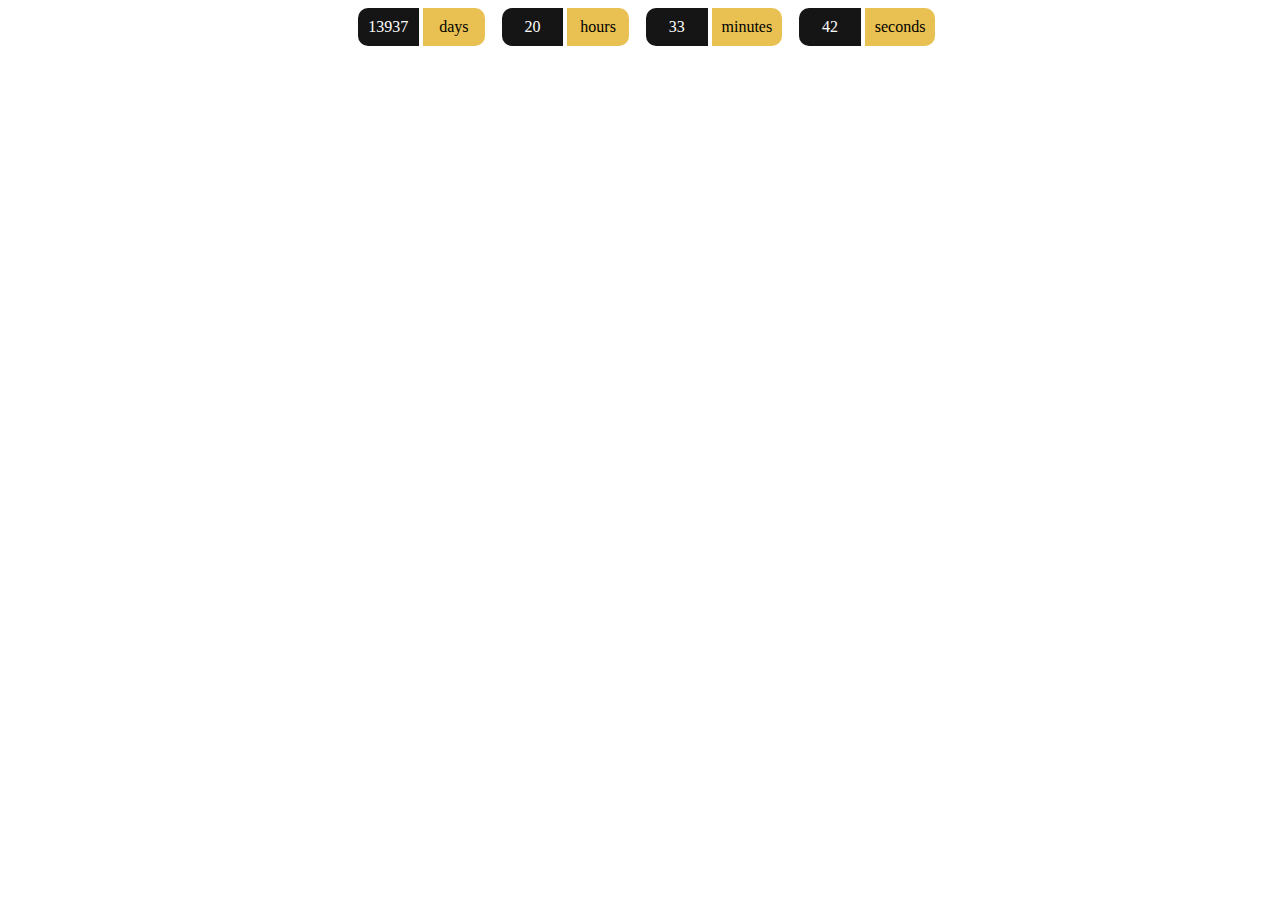
==== priv/tmr.html @ ae719d8c "NameChange" ====
<html>
    <head>
    <title>Priv - Timer</title>
    <link rel="stylesheet" type="text/css" href="style.css">
    <script src="script.js"></script>
</head>
<div class="countup" id="countup1">
    <span class="timeel days">00</span>
    <span class="timeel timeRefDays">days</span>
    <span class="timeel hours">00</span>
    <span class="timeel timeRefHours">hours</span>
    <span class="timeel minutes">00</span>
    <span class="timeel timeRefMinutes">minutes</span>
    <span class="timeel seconds">00</span>
    <span class="timeel timeRefSeconds">seconds</span>
  </div>
  </html>
---- priv/style.css ----
/*<style>*/
.countup {
  text-align: center;
  margin-bottom: 20px;
}
.countup .timeel {
  display: inline-block;
  padding: 10px;
  background: #151515;
  margin: 0;
  color: white;
  min-width: 2.6rem;
  margin-left: 13px;
  border-radius: 10px 0 0 10px;
}
.countup span[class*="timeRef"] {
  border-radius: 0 10px 10px 0;
  margin-left: 0;
  background: #e8c152;
  color: black;
}
/*</style>*/
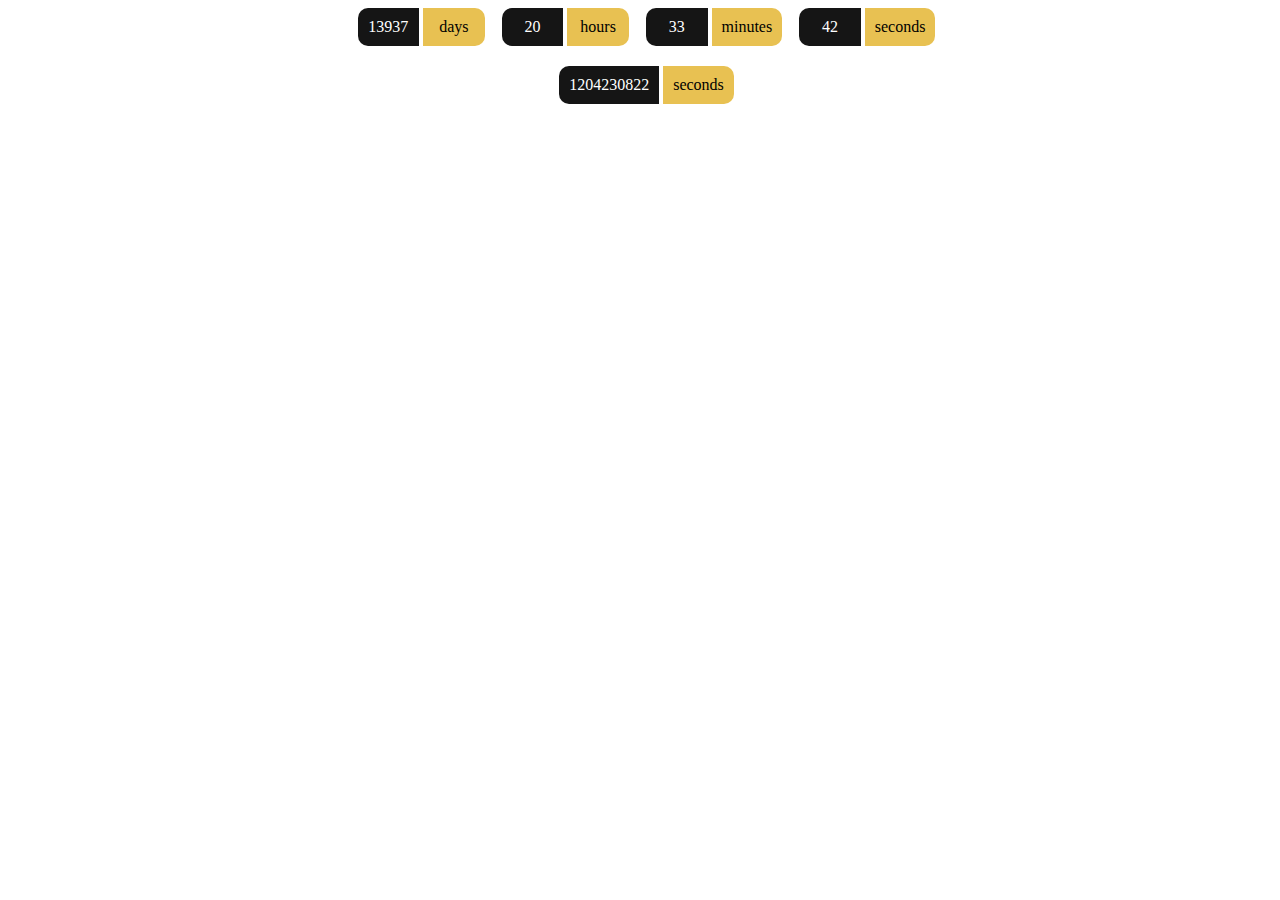
==== commit 49026600: "AddSec" ====
--- a/priv/tmr.html
+++ b/priv/tmr.html
@@ -14,4 +14,8 @@
     <span class="timeel seconds">00</span>
     <span class="timeel timeRefSeconds">seconds</span>
   </div>
+<div class="countupsec" id="countupsec">
+    <span class="timeSec sec">00</span>
+    <span class="timeSec timeRefSec">seconds</span>
+</div>
   </html>--- a/priv/style.css
+++ b/priv/style.css
@@ -19,4 +19,25 @@
   background: #e8c152;
   color: black;
 }
+
+.countupsec {
+  text-align: center;
+  margin-bottom: 20px;
+}
+.countupsec .timeSec {
+  display: inline-block;
+  padding: 10px;
+  background: #151515;
+  margin: 0;
+  color: white;
+  min-width: 2.6rem;
+  margin-left: 13px;
+  border-radius: 10px 0 0 10px;
+}
+.countupsec span[class*="timeRefSec"] {
+  border-radius: 0 10px 10px 0;
+  margin-left: 0;
+  background: #e8c152;
+  color: black;
+}
 /*</style>*/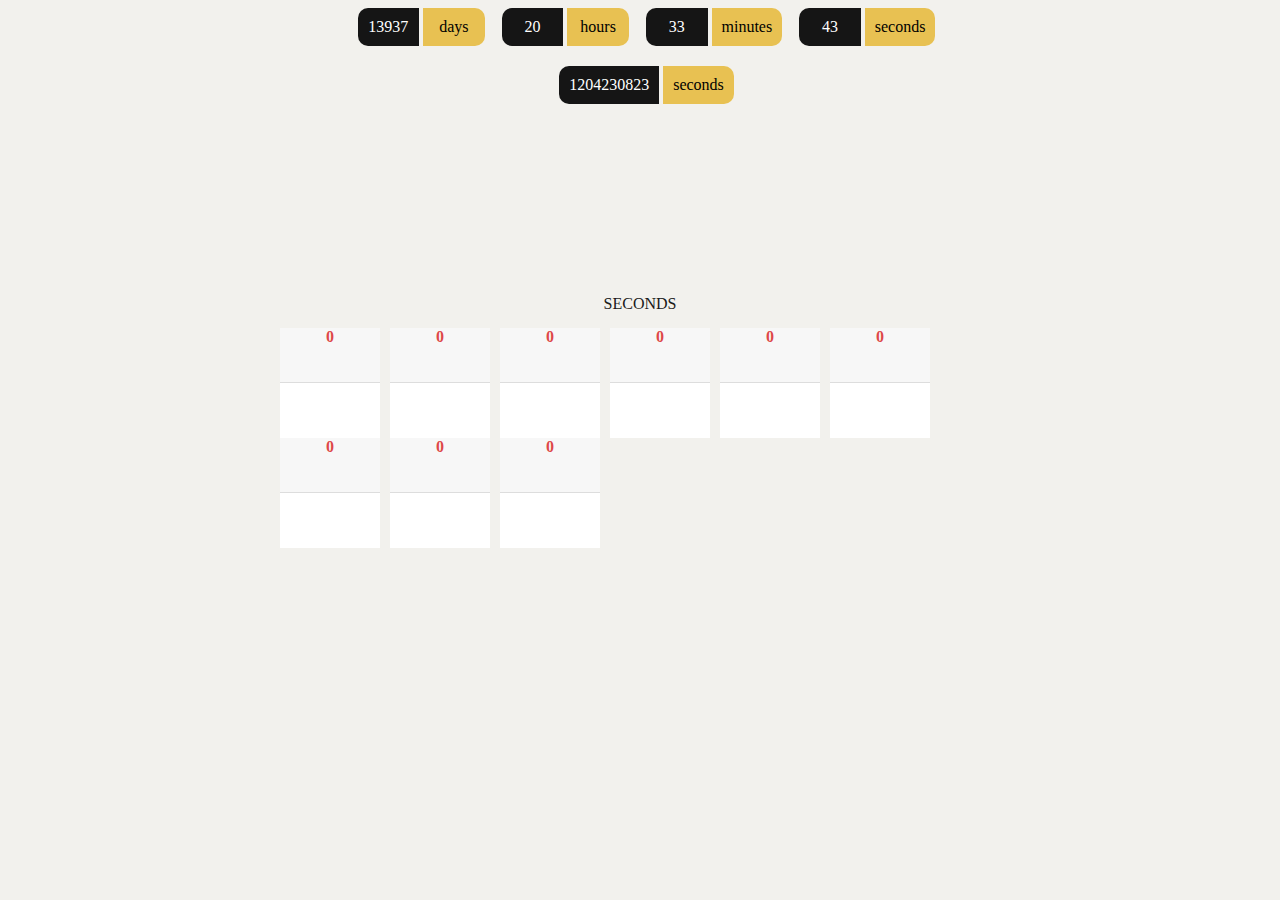
==== commit ee45bbc0: "New" ====
--- a/priv/tmr.html
+++ b/priv/tmr.html
@@ -18,4 +18,112 @@
     <span class="timeSec sec">00</span>
     <span class="timeSec timeRefSec">seconds</span>
 </div>
-  </html>+
+<div class="wrap">  
+  <div class="countUpFlip">
+    <div class="bloc-time sec" data-init-value="0">
+      <span class="count-title">Seconds</span>
+
+        <div class="figure sec sec-1">
+        <span class="top">0</span>
+        <span class="top-back">
+          <span>0</span>
+        </span>
+        <span class="bottom">0</span>
+        <span class="bottom-back">
+          <span>0</span>
+        </span>          
+      </div>
+
+      <div class="figure sec sec-2">
+        <span class="top">0</span>
+        <span class="top-back">
+          <span>0</span>
+        </span>
+        <span class="bottom">0</span>
+        <span class="bottom-back">
+          <span>0</span>
+        </span>
+      </div>
+
+      <div class="figure sec sec-3">
+        <span class="top">0</span>
+        <span class="top-back">
+          <span>0</span>
+        </span>
+        <span class="bottom">0</span>
+        <span class="bottom-back">
+          <span>0</span>
+        </span>          
+      </div>
+
+      <div class="figure sec sec-4">
+        <span class="top">0</span>
+        <span class="top-back">
+          <span>0</span>
+        </span>
+        <span class="bottom">0</span>
+        <span class="bottom-back">
+          <span>0</span>
+        </span>          
+      </div>
+
+      <div class="figure sec sec-5">
+        <span class="top">0</span>
+        <span class="top-back">
+          <span>0</span>
+        </span>
+        <span class="bottom">0</span>
+        <span class="bottom-back">
+          <span>0</span>
+        </span>          
+      </div>
+
+      <div class="figure sec sec-6">
+        <span class="top">0</span>
+        <span class="top-back">
+          <span>0</span>
+        </span>
+        <span class="bottom">0</span>
+        <span class="bottom-back">
+          <span>0</span>
+        </span>          
+      </div>
+
+      <div class="figure sec sec-7">
+        <span class="top">0</span>
+        <span class="top-back">
+          <span>0</span>
+        </span>
+        <span class="bottom">0</span>
+        <span class="bottom-back">
+          <span>0</span>
+        </span>          
+      </div>
+
+      <div class="figure sec sec-8">
+        <span class="top">0</span>
+        <span class="top-back">
+          <span>0</span>
+        </span>
+        <span class="bottom">0</span>
+        <span class="bottom-back">
+          <span>0</span>
+        </span>          
+      </div>
+
+      <div class="figure sec sec-9">
+        <span class="top">0</span>
+        <span class="top-back">
+          <span>0</span>
+        </span>
+        <span class="bottom">0</span>
+        <span class="bottom-back">
+          <span>0</span>
+        </span>          
+      </div>
+
+    </div>
+  </div>
+</div>
+</html>--- a/priv/style.css
+++ b/priv/style.css
@@ -1,3 +1,9 @@
+@import "compass/css3";
+
+:variables{
+ --lato: 'Lato';
+}
+
 /*<style>*/
 .countup {
   text-align: center;
@@ -40,4 +46,175 @@
   background: #e8c152;
   color: black;
 }
-/*</style>*/+/*</style>*/
+
+/* Global*/
+body {
+  background-color: #f2f1ed;
+}
+
+.wrap {
+  position: absolute;
+  bottom: 0;
+  top: 0;
+  left: 0;
+  right: 0;
+  margin: auto;
+  height: 310px;  
+}
+
+a {
+  text-decoration: none;
+  color: #1a1a1a;
+}
+
+/* Title */
+h1 {  
+  margin-bottom: 60px;
+  text-align: center;
+  font: 300 2.25em var(--lato);
+  text-transform: uppercase;
+  
+  /*strong {
+    font-weight: 400;
+    color: #ea4c4c;
+  }  */
+}
+
+h2 {
+  margin-bottom: 80px;  
+  text-align: center;  
+  font: 300 0.7em var(--lato); 
+  text-transform: uppercase;  
+  
+  /*strong {    
+    font-weight: 400;   
+  }*/
+}
+
+/* Countdown*/
+.countUpFlip {
+  width: 720px;
+  margin: 0 auto;
+
+  .bloc-time {
+    float: left;    
+    margin-right: 45px;    
+    text-align: center;    
+
+    &:last-child {
+      margin-right: 0;
+    }
+  }
+
+  .count-title {
+    display: block;
+    margin-bottom: 15px;
+    font: normal 0.94em $lato;
+    color: #1a1a1a;
+    text-transform: uppercase;
+  }
+
+  .figure {
+    position: relative;
+    float: left;
+    height: 110px;
+    width: 100px;
+    margin-right: 10px;
+    background-color: #fff;
+    border-radius: 8px; 
+    @include box-shadow(0 3px 4px 0 rgba(0, 0, 0, .2),inset 2px 4px 0 0 rgba(255, 255, 255, .08));
+
+    &:last-child {
+      margin-right: 0;
+    }
+  
+    >span {
+      position: absolute;
+      left: 0;
+      right: 0;
+      margin: auto;
+      font: normal 5.94em/107px $lato;
+      font-weight: 700;
+      color: #de4848;
+    }
+
+    .top, .bottom-back {    
+      &:after {
+        content: "";
+        position: absolute;
+        z-index: -1;
+        left: 0;
+        bottom: 0;
+        width: 100%;
+        height: 100%;
+        border-bottom: 1px solid rgba(0, 0, 0, .1);
+      }
+    }
+
+    .top {
+      z-index: 3;
+      background-color: #f7f7f7;
+      transform-origin: 50% 100%;
+      -webkit-transform-origin: 50% 100%; 
+      @include border-top-radius(10px); 
+      @include transform(perspective(200px));
+    }
+
+    .bottom {  
+      z-index: 1;
+      
+      &:before {
+        content: "";
+        position: absolute;
+        display: block; 
+        top: 0;
+        left: 0;
+        width: 100%;
+        height: 50%;
+        background-color: rgba(0, 0, 0, .02);
+      }
+    }
+
+    .bottom-back {
+      z-index: 2;
+      top: 0;
+      height: 50%;
+      overflow: hidden;    
+      background-color: #f7f7f7;
+      @include border-top-radius(10px);
+
+      span {
+        position: absolute;
+        top: 0;
+        left: 0;
+        right: 0;
+        margin: auto;
+      }
+    }
+
+    .top, .top-back {
+      height: 50%;
+      overflow: hidden;
+      @include backface-visibility(hidden);
+    }
+
+    .top-back {
+      z-index: 4;
+      bottom: 0;
+      background-color: #fff;
+      -webkit-transform-origin: 50% 0;
+      transform-origin: 50% 0;
+      @include transform(perspective(200px) rotateX(180deg));
+      @include border-bottom-radius(10px); 
+
+      span {
+        position: absolute;
+        top: -100%;
+        left: 0;
+        right: 0;
+        margin: auto;
+      }
+    }
+  }
+}
